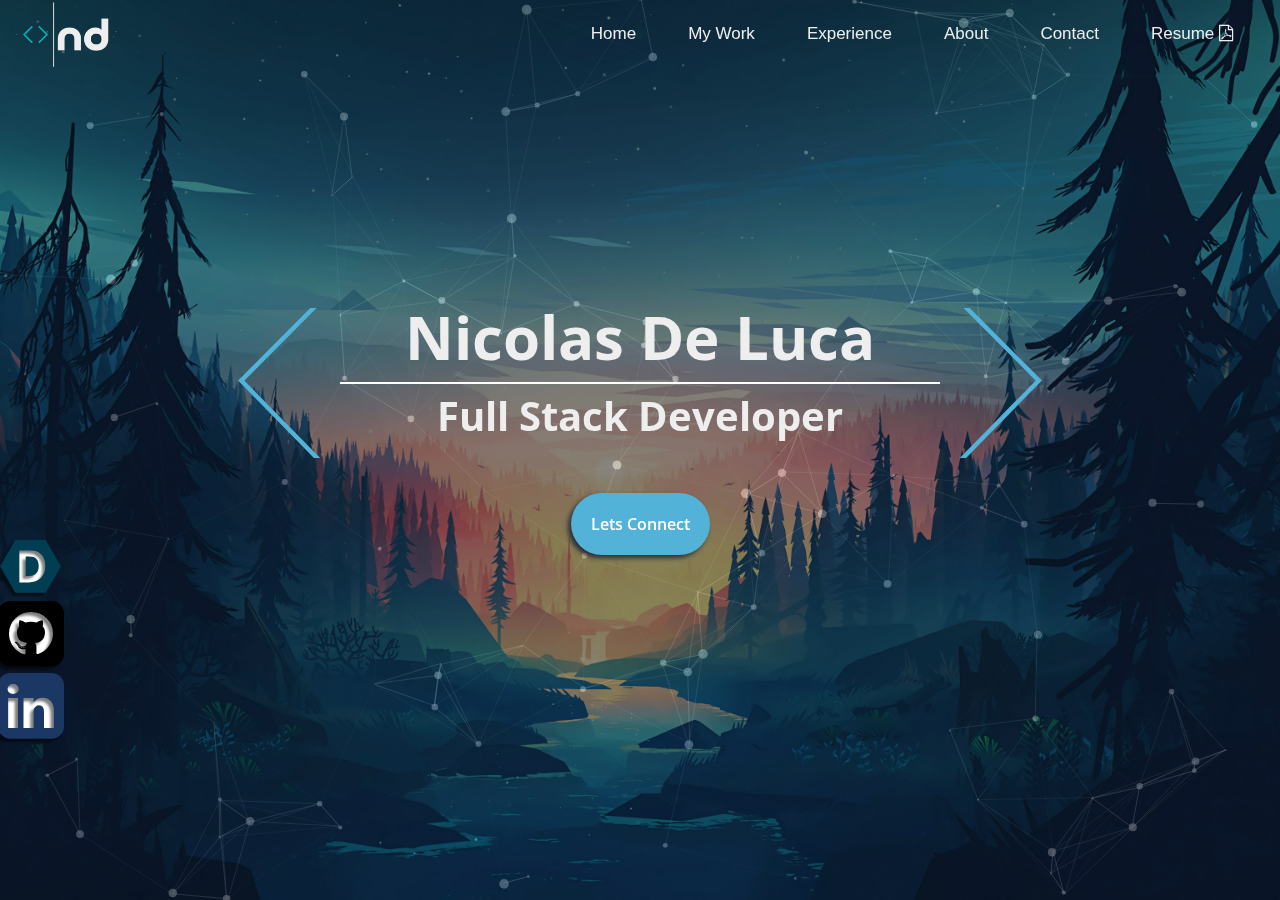
==== index.html @ edf1a67d "updated old link" ====
<!DOCTYPE html>
<html lang="en">

<head>
    <meta charset="UTF-8">
    <meta http-equiv="X-UA-Compatible"
          content="IE=edge">
    <meta name="viewport"
          content="width=device-width, initial-scale=1.0">
    <meta property="og:image" content ="https://firebasestorage.googleapis.com/v0/b/auth-dev-ff796.appspot.com/o/files%2FouGePWcAQZMqy6DjSGzlQyq2ZZq2%2Fportfolio-og-image.JPG?alt=media&token=7a1b91ed-adf5-4d0d-8368-e9b1f279c041">
    <meta property="og:title" content="Nick De Luca Portfolio">
    <meta property="og:type" content="website">
    <meta property="og:url" content="https://ndeluca.ca/">
    <meta property="og:description" content="Nick De Luca's Full Stack Developer portfolio">
    <link rel="stylesheet" href="./css/styles.css?v=1">
    <link rel="preconnect" href="https://fonts.gstatic.com">
    <link href="https://fonts.googleapis.com/css2?family=Open+Sans:wght@300&display=swap" rel="stylesheet">
    <link rel="stylesheet" href="https://cdnjs.cloudflare.com/ajax/libs/font-awesome/4.7.0/css/font-awesome.min.css">
    <link rel="icon" type="image/x-icon" href="/img/favicon.ico">
    <title>Portfolio | Nicolas De Luca</title>
</head>

<script>
    window.addEventListener('unload', function() {
  sessionStorage.setItem('scrollTop', window.pageYOffset);
});

// Retrieve and set the last scroll position on the current page
window.addEventListener('load', function() {
  window.scrollTo(0, sessionStorage.getItem('scrollTop') || 0);
});
</script>
<style>

    .tag-container{
        display: flex; justify-content: center; align-items: center; max-width: 900px; 
                        margin: auto; margin-block: -70px;
    }
    @media screen and (max-width: 680px) {
        .tag-container{
            margin-block: unset;
        }
        .tag-container img{
            display: none;
        }
    }
</style>

<body>
    <div id="container" class="container">
        <header>

            <nav class="topnav" id="myTopnav">
                <img id="logo" class ="logo" src="img/Logo.PNG">
                <div class='nav-container'>
                    <a class="scroll" id="landing">Home</a>
                    <a class="scroll" id="projects">My Work</a>
                    <a class="scroll" id="experience">Experience</a>
                    <a class="scroll" id="about">About</a>
                    <a class="scroll" id="contact">Contact</a>
                    <a href="/resume.html">Resume <i class="fa fa-file-pdf-o"></i></a>
                </div>
                <a href="javascript:void(0);" class="icon" onclick="toggleNav()">
                    <i class="fa fa-bars"></i>
                </a>
                
            </nav>
        </header>
        
        <div class="socialbar">
            <a target="_blank" class="github" href="https://github.com/NickDeLu">
                <i class="fa fa-square fa-stack-1x outside"></i>
                <i class="fa fa-github-square fa-stack-1x inside"></i>
            </a>
            <a target="_blank" class="linkedin" href="https://www.linkedin.com/in/nickdelu/">
                <i class="fa fa-square fa-stack-1x outside"></i>
                <i class="fa fa-linkedin-square fa-stack-1x inside"></i>
            </a>
 
            <a target="_blank" class="devpost" href="https://devpost.com/NickDeLu?ref_content=user-portfolio&ref_feature=portfolio&ref_medium=global-nav">
                <i class="fa fa-square fa-stack-1x outside" style="z-index: -1;"></i>
                <svg xmlns="http://www.w3.org/2000/svg" xmlns:xlink="http://www.w3.org/1999/xlink" version="1.1" id="Layer_1" x="0px" y="0px" viewBox="0 0 280.3 242" enable-background="new 0 0 280.3 242" xml:space="preserve">
                    <g id="XMLID_1_">
                        <path id="XMLID_6_" d="M133.7,76H118v90h14.7c30.9,0,45.1-18.1,45.1-45C177.8,90.9,164.9,76,133.7,76z"/>
                        <path id="XMLID_9_" d="M210.2,0H70.1L0,121l70.1,121h140.1l70.1-121L210.2,0z M132.7,195H89V47h45.8c42.1,0,73.3,20.1,73.3,74   C208.1,172.8,170.6,195,132.7,195z"/>
                    </g>
                    </svg>
            </a>
        </div>
        <section class="landing" id="top">
            <div id="particles-js">
                <img class="landing-bg" src="/img/background.webp?v=2">
                <div class="center-container" >
                    <div id="title">
                          
                        <h1 class="title">Nicolas <span style="white-space: nowrap;font-family: Open Sans, sans-">De Luca</span></h1>
                        <div class="tag-container">
                            <img src="img/opentag.svg" style="max-width: 100%; height: auto;">
                            <hr style="width:100%; max-width: 600px;     border: 1px solid white;">
                            <img src="img/closetag.svg" style="max-width: 100%; height: auto;">
                          </div>
                          
                        <h2 class="subtitle" style="box-shadow:unset;">Full Stack Developer</h2>
                        
                    </div>
                    <div class="scroll cta" id="cta">Lets Connect</div>
                </div>
            </div>
            
        </section>

        <script type="text/javascript" src="/js/particles.js"></script>
        <script type="text/javascript" src="/js/app.js"></script>

        <div id="plug-place"></div>
        <section id="plug">
            <div class="show-plug">
                <img loading="lazy" class ="male" id ="male" src="img/male1.png?v=1">
                <img loading="lazy" class ="female" id="female" src="img/female1.png?v=1">
                <img loading="lazy" class ="maleglow" id ="maleglow" src="img/maleglow.png?v=1">
                <img loading="lazy" class ="femaleglow" id="femaleglow" src="img/femaleglow.png?v=1">
            </div>
        </section>
        <section class="projects" id="projects">

            <h3 class="title">My Work</h3>
            <div class="project-container">

                
                <div class="project-card">
                    
                    <img loading="lazy" class="project-img" src="/img/elibrary.gif">
                    <div id="description" class="hidden-description">
                        <div class="card-header">
                            <h4 class="subtitle">eLibrary</h4>
                            <p class="seemore"><a style="text-decoration: none;  color:white" href="/projects/elibrary.html">See More</a></p>
                           <a class="clearlink fa fa-code" target="_blank" href="https://github.com/NickDeLu/delunico-library"> Code</a>
                           <a class ="clearlink fa fa-eye" target="_blank" href="https://elibrary.up.railway.app/"> Live</a>
                 
                        </div>
                    </div>
                </div>
         
                <div class="project-card">
                    
                    <img loading="lazy" class="project-img" src="/img/thefoodchain.png">
                    <div id="description" class="hidden-description">
                        <div class="card-header">
                            <h4 class="subtitle">The Food Chain</h4>
                            <p class="seemore"><a style="text-decoration: none; color:white" href="/projects/thefoodchain.html">See More</a></p>
                           <a class=" clearlink fa fa-code" target="_blank" href="https://github.com/Deliverless"> Code</a>
                           <a class ="clearlink fa fa-eye" target="_blank" href="https://www.youtube.com/watch?v=TtMiWaCP0eE"> Live</a>
                        </div>
                    </div>
                </div>

              
                <div class="project-card">
                    
                    <img loading="lazy" class="project-img" style="height:unset!important;" src="/img/delunico-drive-2.gif">
                    <div id="description" class="hidden-description">
                        <div class="card-header">
                            <h4 class="subtitle">Delunico Drive</h4>
                            <p class="seemore"><a style="text-decoration: none; color:white" href="/projects/delunico-drive.html">See More</a></p>
                            <a class=" clearlink fa fa-code" target="_blank" href="https://github.com/NickDeLu/delunico-google-drive-clone"> Code</a>
                            <a class ="clearlink fa fa-eye" target="_blank" href="https://delunico-drive.netlify.app/login"> Live</a> 
                        </div>
                    </div>
                </div>

                <div class="project-card">
                    
                    <img loading="lazy" class="project-img" src="/img/ecommerce-api-2.gif">
                    <div id="description" class="hidden-description">
                        <div class="card-header">
                            <h4 class="subtitle">Ecommerce API</h4>
                            <p class="seemore"><a style="text-decoration: none; color:white" href="/projects/ecommerce-backend-api.html">See More</a></p>
                           <a class=" clearlink fa fa-code" target="_blank" href="https://github.com/NickDeLu/backend-template/tree/ecommerce-template"> Code</a>
                           <a class ="clearlink fa fa-eye" target="_blank" href="http://ec2-18-212-210-81.compute-1.amazonaws.com/api/swagger#/"> Live</a>
                        </div>
                    </div>
                </div>
                <div class="project-card">
            
                    <img loading="lazy" class="project-img" src="/img/sortingalgorithms.gif">
                    <div id="description" class="hidden-description">
                        <div class="card-header">
                            <h4 class="subtitle">Sorting Algorithms</h4>
                            <p class="seemore"><a style="text-decoration: none; color:white" href="/projects/sorting-algorithms.html">See More</a></p>
                           <a class=" clearlink fa fa-code" target="_blank" href="https://github.com/NickDeLu/SortingAlgorithms"> Code</a>
                        </div>
                    </div>
                </div>
                <div class="project-card">
                    
                    <img loading="lazy" class="project-img" src="/img/ollieai.PNG">
                    <div id="description" class="hidden-description">
                        <div class="card-header">
                            <h4 class="subtitle">Ollie Ai</h4>
                            <p class="seemore"><a style="text-decoration: none; color:white" href="/projects/ollieai.html">See More</a></p>
                           <a class=" clearlink fa fa-code" target="_blank" href="https://github.com/NickDeLu/ollie"> Code</a>
                           <a class ="clearlink fa fa-eye" target="_blank" href="https://ollieai.netlify.app"> Live</a>
                        </div>
                    </div>
                </div>

                <div class="project-card">
                    
                    <img loading="lazy" class="project-img" src="/img/memorymates.gif">
                    <div id="description" class="hidden-description">
                        <div class="card-header">
                            <h4 class="subtitle">Memory Mates</h4>
                            <p class="seemore"><a style="text-decoration: none; color:white" href="https://memorymates-cogni.tech">See More</a></p>
                           <a class=" clearlink fa fa-code" target="_blank" href="https://github.com/MemoryMate"> Code</a>
                        </div>
                    </div>
                </div>

                <div class="project-card">
                    
                    <img loading="lazy" class="project-img" src="/img/quixercise.gif">
                    <div id="description" class="hidden-description">
                        <div class="card-header">
                            <h4 class="subtitle">Quixercise</h4>
                            <p class="seemore"><a style="text-decoration: none; color:white" href="/projects/quixercise.html">See More</a></p>
                           <a class=" clearlink fa fa-code" target="_blank" href="https://github.com/orgs/Quixercise/repositories"> Code</a>
                        </div>
                    </div>
                </div>

           
                <div class="project-card">
                   
                    <img loading="lazy" class="project-img" src="/img/task-manager.gif">
                    <div id="description" class="hidden-description">
                        <div class="card-header">
                            <h4 class="subtitle">Task Manager</h4>
                            <p class="seemore"><a style="text-decoration: none; color:white" href="/projects/task-manager.html">See More</a></p>
                           <a class=" clearlink fa fa-code" target="_blank" href="https://github.com/NickDeLu/delunico-taskmanager"> Code</a>
                           <a class ="clearlink fa fa-eye" target="_blank" href="https://delunico-taskmanager.up.railway.app/"> Live</a>
                        </div>
                    </div>
                </div>


            </div>
            
    
        </section>

        <section class="experience" id="experience">
            <h3 class="title">Experience</h3>
            <!-- <div class="workexperience">
                <div class="div">&lt;co-ops&gt;</div>
                    <div class="indent">
                        <div class="div">&lt;blackberry&gt;</div>
                            <div class="div indent">
                                <div style="color:white;">
                                    <div class="div">&lt;title&gt; <i style="color:white;">Reporting Automation Developer</i> &lt;/title&gt;</div>
                                    <div class="div">&lt;date&gt; <i style="color:white;">Sep 2021 - Dec 2021</i> &lt;/date&gt;</div>
                                    <div class="div">&lt;summary&gt;</div>
                                    <div class="div indent">
                                        <div style="color:white;">Develop and architect full-stack internal web tools used to automate change and process management workflows.</div>
                                    </div>
                                    <div class="div">&lt;/summary&gt;</div>
                                </div>
                            </div>
                        <div class="div">&lt;/blackberry&gt;</div>
                        <br>
                        <div class="div">&lt;worldmoneypay&gt;</div>
                            <div class="div indent">
                                <div style="color:white;">
                                    <div class="div">&lt;title&gt; <i style="color:white;">Angular and Node.js Developer</i> &lt;/title&gt;</div> 
                                    <div class="div">&lt;date&gt; <i style="color:white;">Feb 2021 - May 2021</i> &lt;/date&gt;</div>
                                    <div class="div">&lt;summary&gt;</div>
                                    <div class="div indent">
                                        <div style="color:white;">Implement a new user interface based on designs, and lead a small team of students for front-end development.</div>
                                    </div>
                                    <div class="div">&lt;/summary&gt;</div>
                                </div>
                            </div>
                        <div class="div">&lt;/worldmoneypay&gt;</div>
                    </div>
                   
                <div class="div">&lt;/co-ops&gt;</div>
            </div> -->
            <div style="text-align:center;">
                <!-- <iframe
                src="https://carbon.now.sh/embed?bg=rgba%2815%2C25%2C34%2C1%29&t=seti&wt=none&l=htmlmixed&width=680&ds=true&dsyoff=20px&dsblur=68px&wc=true&wa=true&pv=56px&ph=56px&ln=true&fl=1&fm=Hack&fs=14px&lh=133%25&si=false&es=2x&wm=false&code=%253Ccontract%253E%250A%2520%2520%253CSheridan%253E%250A%2520%2520%2520%2520%253Ctitle%253E%2520Student%2520Research%2520Assistant%2520%253C%252Ftitle%253E%250A%2520%2520%2520%2520%253Cdate%253E%2520Nov%25202022%2520-%2520Feb%25202023%2520%253C%252Fdate%253E%250A%2520%2520%2520%2520%2520%253Csummary%253E%250A%2520%2520%2520%2520%2520%2520%2520Contributed%2520refining%2520technical%2520exams%2520written%2520for%2520Sheridan%25E2%2580%2599s%2520SPLAR%2520%250A%2520%2520%2520%2520%2520%2520%2520project%2520initiative%2520for%2520the%2520SDNE%2520program%250A%2520%2520%2520%2520%253C%252Fsummary%253E%250A%2520%2520%253C%252FSheridan%253E%250A%253C%252Fcontract%253E%250A%250A%253Cco-ops%253E%250A%2520%2520%253Cblackberry%253E%250A%2520%2520%2520%2520%253Ctitle%253E%2520Reporting%2520Automation%2520Developer%2520%253C%252Ftitle%253E%250A%2520%2520%2520%2520%253Cterm1%253E%2520Sep%25202021%2520-%2520Dec%25202021%2520%253C%252Fterm1%253E%250A%2520%2520%2520%2520%253Cterm2%253E%2520May%25202022%2520-%2520Aug%25202022%2520%253C%252Fterm2%253E%250A%2520%2520%2520%2520%253Csummary%253E%250A%2520%2520%2520%2520%2520%2520Develop%2520and%2520architect%2520full-stack%2520internal%2520web%2520tools%2520used%2520to%2520automate%250A%2520%2520%2520%2520%2520%2520change%2520and%2520process%2520management%2520workflows.%250A%2520%2520%2520%2520%253C%252Fsummary%253E%250A%2520%2520%253C%252Fblackberry%253E%250A%2520%2520%250A%2520%2520%253Cworldmoneypay%253E%250A%2520%2520%2520%2520%253Ctitle%253E%2520Angular%2520and%2520Node.js%2520Developer%2520%253C%252Ftitle%253E%250A%2520%2520%2520%2520%253Cterm%253E%2520Feb%25202021%2520-%2520May%25202021%2520%253C%252Fterm%253E%250A%2520%2520%2520%2520%253Csummary%253E%250A%2520%2520%2520%2520%2520%2520Implement%2520a%2520new%2520user%2520interface%2520based%2520on%2520designs%252C%2520and%2520lead%2520a%2520small%2520%250A%2520%2520%2520%2520%2520%2520team%2520of%2520students%2520for%2520front-end%2520development%250A%2520%2520%2520%2520%253C%252Fsummary%253E%250A%2520%2520%253C%252Fworldmoneypay%253E%250A%253C%252Fco-ops%253E%250A"
                style="width: 786px; height: 765px; border:0; transform: scale(1); overflow:hidden; width:100%;"
                sandbox="allow-scripts allow-same-origin">
              </iframe> -->

            <img src="/img/experience.png" style="width:100%; max-width: 1300px;">
            </div>

            
        </section>

        <section class="about" id="about">
            <h3 class="title">About</h3>
            <div class="aboutme">
                <div class="div">&lt;dev&gt;</div>
                    <div class="indent">
                        <div class="div">&lt;name&gt; <i style="color:white;">Nicolas De Luca</i> &lt;/name&gt;</div><br>
                        <div class="div">&lt;edu&gt; <i style="color:white;">Sheridan College</i> &lt;/edu&gt;</div><br>
                        <div class="div">&lt;intro&gt;</div>
                        <div class="div indent"><div style="color:white;">Hi! My name is Nick. I'm a full stack developer and I am the type of programmer that is addicted to those "ahaaa" moments when you click run and it works!</div></div>
                        <div class="div">&lt;/intro&gt;</div>
                    </div>
                   
                <div class="div">&lt;/dev&gt;</div>
            </div>
            <div style="text-align:center;">
                <!-- <iframe
                src="https://carbon.now.sh/embed?bg=rgba%2815%2C25%2C34%2C1%29&t=seti&wt=none&l=htmlmixed&width=680&ds=true&dsyoff=20px&dsblur=68px&wc=true&wa=true&pv=56px&ph=56px&ln=true&fl=1&fm=Hack&fs=18px&lh=145%25&si=false&es=2x&wm=false&code=%253Cdev%253E%250A%2520%2520%253Cname%253E%2520Nick%2520De%2520Luca%2520%253C%252Fname%253E%250A%250A%2520%2520%253Cedu%253E%2520Sheridan%2520College%2520%253C%252Fedu%253E%250A%250A%2520%2520%253Cintro%253E%250A%2520%2520%2520%2520Hi%21%2520My%2520name%2520is%2520Nick.%2520I%27m%2520a%2520full%2520stack%2520developer%2520and%2520I%2520am%2520the%2520type%2520of%250A%2520%2520%2520%2520programmer%2520that%2520is%2520addicted%2520to%2520those%2520%2522ahaaa%2522%2520moments%2520when%2520you%2520click%2520run%2520and%250A%2520%2520%2520%2520it%2520works%21%250A%2520%2520%253C%252Fintro%253E%250A%253C%252Fdev%253E%250A"
                style="width: 100%; height: 882px; border:0; transform: scale(1); overflow:hidden;"
                sandbox="allow-scripts allow-same-origin">
                </iframe> -->

            </div>
          
            
        </section>
        
        <section class="contact" id="contact">
            <h3 class="title">Lets Connect </h3>
            <form class="form" action="https://formspree.io/f/xnqlvlep" method="POST">
                <input type="email" name="_replyto" placeholder ="Enter email" required>
                <textarea type="textfield" name="message" placeholder ="Enter Message" required></textarea>
                <input type="hidden" name="_subject" value="New submission!" />
                <input type="submit" value="Connect">
            </form>
        </section>

        <!-- <footer>
            <h3>@copyright Nick De Luca</h3>
        </footer> -->
        
    </div>
    
</body>
<script src="https://code.jquery.com/jquery-3.6.0.min.js" integrity="sha256-/xUj+3OJU5yExlq6GSYGSHk7tPXikynS7ogEvDej/m4=" crossorigin="anonymous"></script>
<script src="js/index.js"></script>
</html>
---- css/styles.css ----
html {
  background: #0f1922;
  /* background: linear-gradient(107deg, #282e3a 0, #505a69 100%); */
}
*{
  font-family: Roboto, sans-serif;
}
nav {
  position: fixed;
  top: 0;
  height: 70px;
  background-color: transparent;
  width: 100%;
  z-index: 2;
  transition: 0.6s all;
  font-family: Roboto, sans-serif;
}
nav a {
  font-family: Roboto, sans-serif;
  cursor: pointer;
  padding: 10px;
  margin: 10px;
  color: #fff;
  text-decoration: none;
  transition: 0.3s all;
}
body {
  margin: 0;
  padding: 0;
  width: 100vw;
  height: 100vh;
  min-height: 100%;
}
.container {
  width: 100vw;
  height: 100vh;
  overflow-y: scroll;
  scroll-behavior: smooth;
}
button {
  outline: 0;
  border: none;
}
section:first-of-type {
  margin-top: 0;
  padding-top: 0;
}
section {
  min-height: calc(100vh - 100px);
  width: 100%;
  margin-top: 300px;
  scroll-margin-top: 70px;
  padding-top: 70px;
  scroll-snap-align: start;
  overflow: hidden;
  position: relative;
}
hr {
  width: 100vw;
}
footer {
  margin-top: 600px;
  display: flex;
  flex-direction: column;
  justify-content: center;
  height: 200px;
  width: 98vw;
  scroll-snap-align: start;
  background-color: #000;
  color: #fff;
}
/* .project-card {
  border-radius: 10px; 
  max-width: 500px;
  height: 300px;
  width: 300px; 
  box-shadow: -5px 5px 10px #000;
  overflow: hidden;
  position: relative;
  transition: 0.5s all;
  cursor: pointer;
}  */

.skill-container{
  display:flex;
  flex-wrap: wrap;
}

.project-card  {
  min-width: 400px;
  width: calc(33.33% - 20px);
  height: 300px;
  text-align: center;
  font-size: 22px;
  line-height: 150px;
  position: relative;
  overflow: hidden;
  /* margin:5px; */
}
.project-card:hover{
  box-sizing: border-box;
}
@media (max-width: 767px) {
  .project-card  {
    width: calc(50% - 20px);
  }
}
@media (max-width: 480px) {
  .project-card  {
    width: calc(100% - 20px);
  }
}

.project-container {
  display: flex;
  margin: 70px auto auto auto;
  flex-wrap: wrap;
  justify-content: center;
  max-width: 80%;
}
.project-img {
  width: 100%;
  height: 100%;
  object-fit: cover;
}
.socialbar {
  width: 50px;
  height: 200px;
  font-size: 40px;
  position: absolute;
  top: 60%;
  left: 0;
  z-index: 2;
  cursor: pointer;
}

.socialbar i.inside::before, .socialbar svg{

   filter: drop-shadow(-3px 3px 1px rgba(0,0,0,.5));
}
.fa{
  transition: all 0.3s;
}
.card-header {
  text-align: center;
}
.github .inside {
  font-size: 70px;
  color: #000;
  transform: scale(1.1);
}
.devpost svg{
  width:61px;
  fill:#003e54;
}
.devpost svg:hover{
  fill:#d2f0f6;
}
.devpost .fa-stack-1x{
  z-index: -1;
  font-size: 44px!important;
  top: 7px;
  margin-left: 5px;
}
.devpost:hover .fa-stack-1x {
  color: #003e54;
}
.linkedin .inside {
  font-size: 70px;
  color: #1b3764;
  transform: scale(1.1);
}
.linkedin .fa-stack-1x {
  bottom: 0;
}
.github .fa-stack-1x {
  bottom: 36%;
}
.socialbar a .outside {
  font-size: 70px;
  color: #fff;
}
.socialbar a:hover .inside {
  color: #d2f0f6;
}
.linkedin:hover .outside {
  color: #1b3764;
}
.github:hover .outside {
  color: #000;
}
.link{
  padding: 15px;
  border-radius: 10px;
  background-color: #3fc5dd;
  margin: 20px;
  min-width: 80px;
  margin-bottom: 0;
  color: #fff;
  font-size: 20px!important;
  text-decoration: none;
  box-shadow:-3px 3px 10px rgb(15, 44, 51);
}
.clearlink {
  padding: 15px;
  border-radius: 10px;
  margin: 20px;
  min-width: 80px;
  margin-bottom: 0;
  color: #fff;
  font-size: 20px!important;
  text-decoration: none;
  background-color: unset;
  box-shadow: unset!important;
}
.clearlink:hover{
background: #3fc5dd;
transition: all .2s;
margin-top: 0px!important;
/* background-color: #fff; */
color: white;
text-shadow: none;
transform: translateY(-2px);
box-shadow: -3px 3px 15px #282e3a;
}

.skill {
  background-color: #a5cfd8;
  color: #fff;
  padding: 10px;
  border-radius: 10px;
  text-decoration: none;
  margin: 20px;
  margin-bottom: 0;
  height: fit-content;
  width: fit-content;
  text-shadow: -1px 1px 5px #000;
  box-shadow:-3px 3px 10px rgb(15, 44, 51);
}
.card-footer {
  margin-top: auto;
  display: flex;
  flex-wrap: wrap;
  height: 75px;
  width: 100%;
  background: rgba(39, 40, 41, 0.7);
}
.cta:hover,
.form input[type="submit"]:hover,
.link:hover {
  background-color: #d2f0f6;
  color: #53b2d7;
  text-shadow: none;
  transform: translateY(-1px);
  box-shadow: -3px 3px 15px #282e3a;
}
.landing {
  flex-direction: column;
}
.landing-bg {
  position: absolute;
  opacity: 0.5;
  width: 100%;
  height: 100%;
  object-fit: cover;
}
.projects,.experience {
  flex-wrap: wrap;
  padding-bottom: 400px;
  padding-top: 70px;
}
h1,
h2,
h3 {
  font-family: Roboto, sans-serif;
}
h1 {
  font-size: 60px;
}
h2 {
  font-size: 40px;
}
h3 {
  font-size: 30px;
}
.title {
  font-size: 60px;
  margin: 0;
}
.subtitle {
  font-size: 40px;
  margin: 0;
}
.mini-text {
  font-family: "Open Sans", sans-serif;
  color:white; font-size:16px; padding:5px;
}
.subtitle,
.title {
  color: #eee;
  font-family: "Open Sans", sans-serif;
  width: 100%;
  text-align: center;
}
#particles-js {
  display: flex;
  align-items: center;
  height: 100%;
  width: 100%;
}
canvas {
  height: 100vh !important;
  width: 100vw !important;
}
.topnav {
  overflow: hidden;
}
.nav-container {
  float: right;
  margin-right: 20px;
}
.scroll-nav {
  background: linear-gradient(272deg, #0a1c28 0, #0d3250 100%);
  box-shadow: 1px 1px 9px #000;
}
.seemore{
  display: block;
  margin: 0 auto !important;
  padding:0 !important; 
  width: 100px;
  height: 20px;
  font-weight: 700;
  font-size: 20px!important;
  margin-inline: auto;
  text-align: center;
  cursor: pointer;
}
.topnav a{
  float: left;
  display: inline-block;
  color: #eee;
  text-align: center;
  padding: 14px 16px;
  text-decoration: none;
  font-size: 17px;
  width: fit-content;
}
.topnav a:hover::after, .seemore:hover::after {
  opacity: 1;
  width: 100%;
}
.topnav a:last-of-type:hover,
.topnav a:nth-of-type(6):hover{
  color: #3fc5dd;
}
.topnav a:last-of-type:hover:after,
.topnav a:nth-of-type(6):hover:after {
  width: 0;
}
.topnav a::after, .seemore::after {
  content: "";
  display: block;
  opacity: 0;
  width: 0;
  height: 3px;
  background: #3fc5dd;
  transition: all 0.3s;
  transform-origin: center;
}
.topnav a.active {
  background-color: #3fc5dd;
  color: #fff;
}
.topnav .icon {
  display: none;
  font-size: 30px;
  margin: 15px 20px;
  padding: 0;
}
.logo {
  cursor: pointer;
  height: 70px;
  margin-left: 20px;
  float: left;
  transition: all 0.3s;
}
@media screen and (max-width: 680px) {
  .form {
    margin-top: 30px !important;
  }
  .hidden-description p {
    font-size: 18px !important;
    padding: 5px 5px 0 5px !important;
  }
  .card-footer {
    height: 118px;
    padding-bottom: 10px;
  }
  .topnav a:not(:first-child) {
    display: none;
  }
  .topnav a.icon {
    float: right;
    display: block;
  }
  .nav-container {
    float: left;
  }
  .logo {
    position: absolute;
    left: 50%;
    margin: 0;
    transform: translateX(-50%);
  }
  .topnav {
    background: rgb(23 30 37);
    box-shadow:1px 1px 6px #111;
    height: 70px;
  }
  .topnav.responsive a.icon {
    position: absolute;
    right: 0;
    top: 0;
  }
  .topnav.responsive a {
    float: none;
    display: block;
    text-align: left;
  }
  .topnav.responsive {
    height: 370px;
  }
  .center-container {
    margin-top: 0 !important;
  }
}
.center-container {
  position: absolute;
  margin: auto auto;
  color: #cc4d6d;
  padding: 20px;
  text-align: center;
  width: calc(100% - 40px);
}
.cta,
.form input[type="submit"] {
  background-color: #53b2d7;
  color: #fff;
  border-radius: 35px;
  padding: 20px;
  width: fit-content;
  margin: 50px auto;
  cursor: pointer;
  font-family: "Open Sans", sans-serif;
  font-weight: 600;
  box-shadow: -3px 3px 5px #282e3a;
  transition: all 0.3s;
}
#female,
#femaleglow,
#male,
#maleglow {
  position: absolute;
  margin: 0;
}
.maleglow {
  left: -6px;
  bottom: -7px;
}
.femaleglow {
  right: -13px;
  bottom: 27px;
}
.male {
  bottom: 0;
  left: 0;
  opacity: 0.2;
}
.female {
  top: 0;
  right: 0;
  opacity: 0.2;
}
.show-plug {
  height: 300px;
  width: 100%;
  max-width: 300px;
  margin: auto;
  position: relative;
}
#plug {
  display: flex;
}
.aboutme {
  text-align: left;
  margin: 80px auto;
  width: fit-content;
  height: 500px;
  width: 850px;
  position: relative;
}
.workexperience {
  text-align: left;
  margin: 80px auto;
  width: fit-content;
  height: 500px;
  width: 1050px;
  position: relative;
}
.div, .about{
  font-size: 30px;
  color: #53b2d7;
  font-family: "Courier New", Courier, monospace;
}
.indent {
  margin-left: 100px;
}
@media (max-width: 890px) {
  .div {
    font-size: 20px;
  }
  .indent {
    margin-left: 40px;
  }
  .aboutme {
    width: 100%;
    max-width: 500px;
  }
  .workexperience{
    width: 100%;
    max-width: 700px;
  }
}
.hidden-description {
  display: flex;
  flex-direction: column;
  top: 0;
  right: 0;
  bottom: 0;
  left: 0;
  position: absolute;
  transition: 0.5s;
  color: #fff;
  opacity: 0;
  padding-top: 302px;
  height: 300px;
}
.hidden-description p {
  margin: 10px;
  padding: 20px;
  line-height: 1.5;
  font-size: 25px;
}
.hidden-description:hover {
  opacity: 1;
  transition: 0.5s all;
  background: linear-gradient(
    375deg,
    rgba(183, 223, 243, 0.8) 0,
    #1e84a9 50%,
    #032535 100%
  );
  padding-top: 0;
}
.form {
  width: fit-content;
  margin: 100px auto;
  max-width: 800px;
  text-align: center;
}
.form input {
  width: calc(100% - 80px);
  margin: 20px auto;
  padding: 20px;
  max-width: 600px;
  outline: 0;
  color: #fff;
  background-color: transparent;
  border: 2px solid #505a69;
  border-radius: 10px;
}
.form input:focus,
.form textarea:focus {
  border: 1px solid #fff;
}
.form input[type="submit"] {
  margin: 0;
  width: 100%;
  max-width: 200px;
  font-size: 20px;
}
.form ::placeholder {
  color: #ccc;
}
.form textarea {
  background-color: transparent;
  border: 2px solid #505a69;
  color: #fff;
  border-radius: 10px;
  padding: 20px;
  width: calc(100% - 80px);
  margin: 20px auto;
  max-width: 600px;
  resize: none;
  height: 100px;
  outline: 0;
}
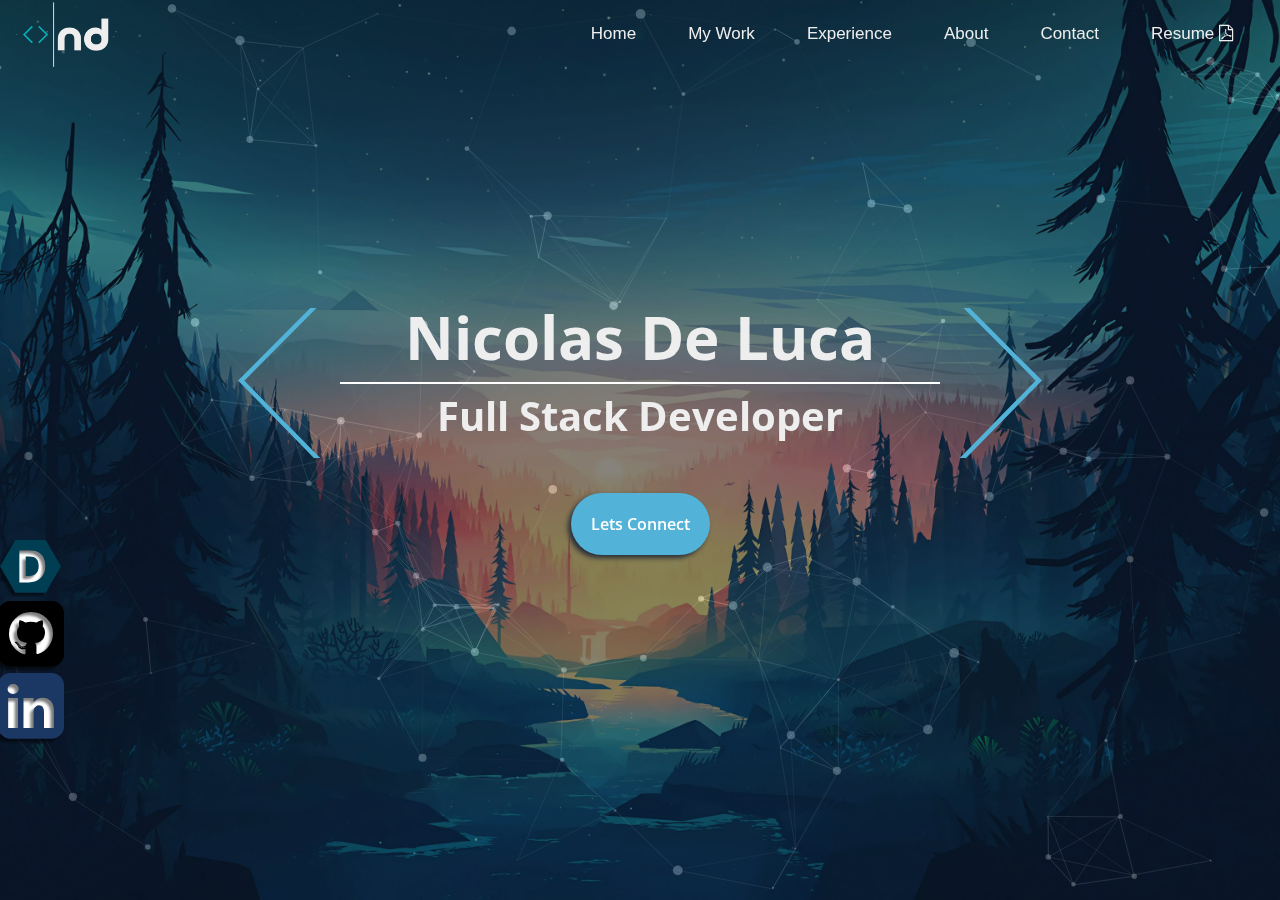
==== commit c806b800: "fix bad link" ====
--- a/index.html
+++ b/index.html
@@ -163,7 +163,7 @@
                             <h4 class="subtitle">Delunico Drive</h4>
                             <p class="seemore"><a style="text-decoration: none; color:white" href="/projects/delunico-drive.html">See More</a></p>
                             <a class=" clearlink fa fa-code" target="_blank" href="https://github.com/NickDeLu/delunico-google-drive-clone"> Code</a>
-                            <a class ="clearlink fa fa-eye" target="_blank" href="https://delunico-drive.netlify.app/login"> Live</a> 
+                            <a class ="clearlink fa fa-eye" target="_blank" href="https://delunico-drive.netlify.app"> Live</a> 
                         </div>
                     </div>
                 </div>
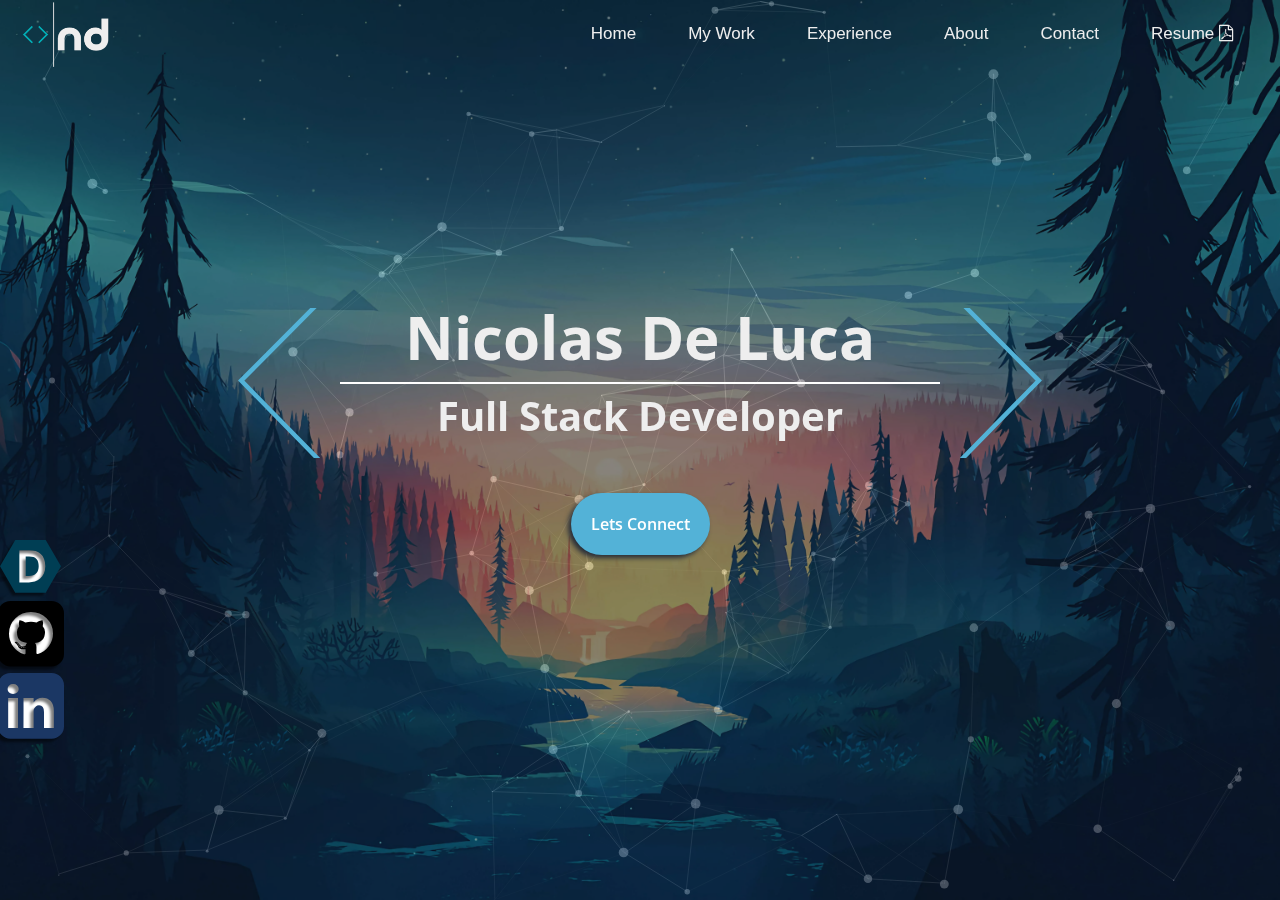
==== commit 85ac8167: "updating back btn and logo icon navigation" ====
--- a/index.html
+++ b/index.html
@@ -121,7 +121,7 @@
                 <img loading="lazy" class ="femaleglow" id="femaleglow" src="img/femaleglow.png?v=1">
             </div>
         </section>
-        <section class="projects" id="projects">
+        <section class="projects" id="projects" name="projects">
 
             <h3 class="title">My Work</h3>
             <div class="project-container">
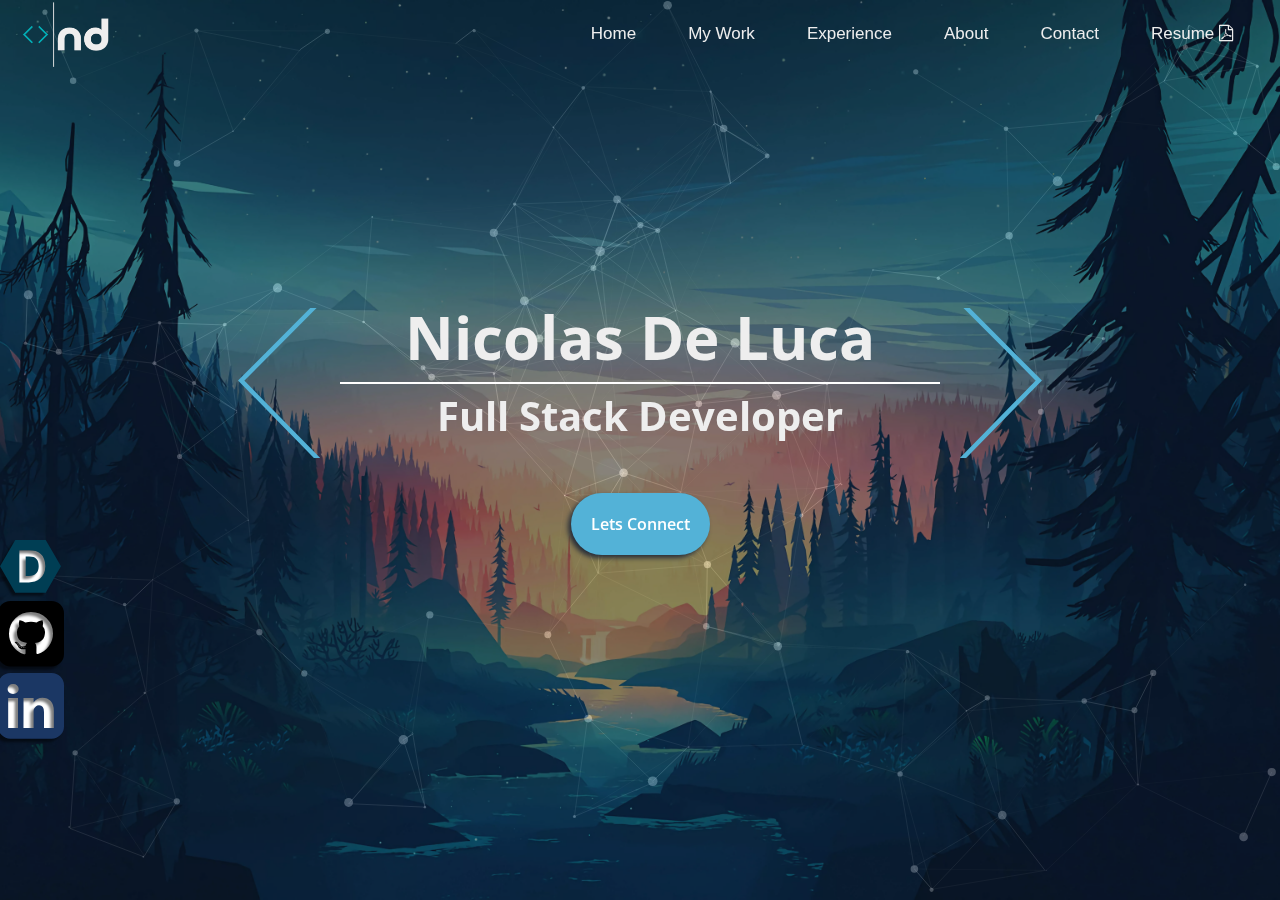
==== commit 33adec94: "update old link" ====
--- a/index.html
+++ b/index.html
@@ -176,7 +176,7 @@
                             <h4 class="subtitle">Ecommerce API</h4>
                             <p class="seemore"><a style="text-decoration: none; color:white" href="/projects/ecommerce-backend-api.html">See More</a></p>
                            <a class=" clearlink fa fa-code" target="_blank" href="https://github.com/NickDeLu/backend-template/tree/ecommerce-template"> Code</a>
-                           <a class ="clearlink fa fa-eye" target="_blank" href="http://ec2-18-212-210-81.compute-1.amazonaws.com/api/swagger#/"> Live</a>
+                           <a class ="clearlink fa fa-eye" target="_blank" href="http://ec2-3-80-94-70.compute-1.amazonaws.com/api/swagger#/"> Live</a>
                         </div>
                     </div>
                 </div>
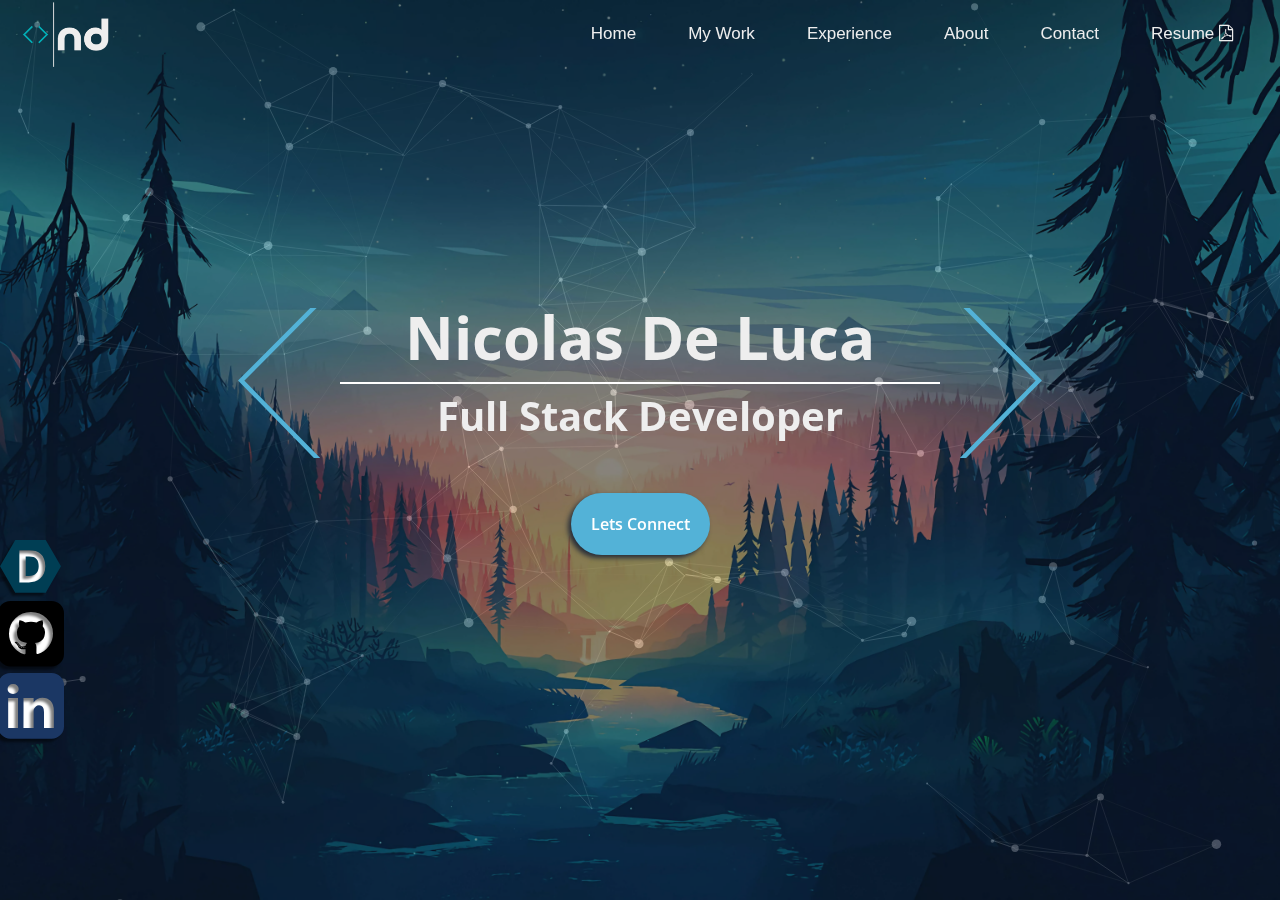
==== commit f16508b1: "format change" ====
--- a/index.html
+++ b/index.html
@@ -126,7 +126,6 @@
             <h3 class="title">My Work</h3>
             <div class="project-container">
 
-                
                 <div class="project-card">
                     
                     <img loading="lazy" class="project-img" src="/img/elibrary.gif">
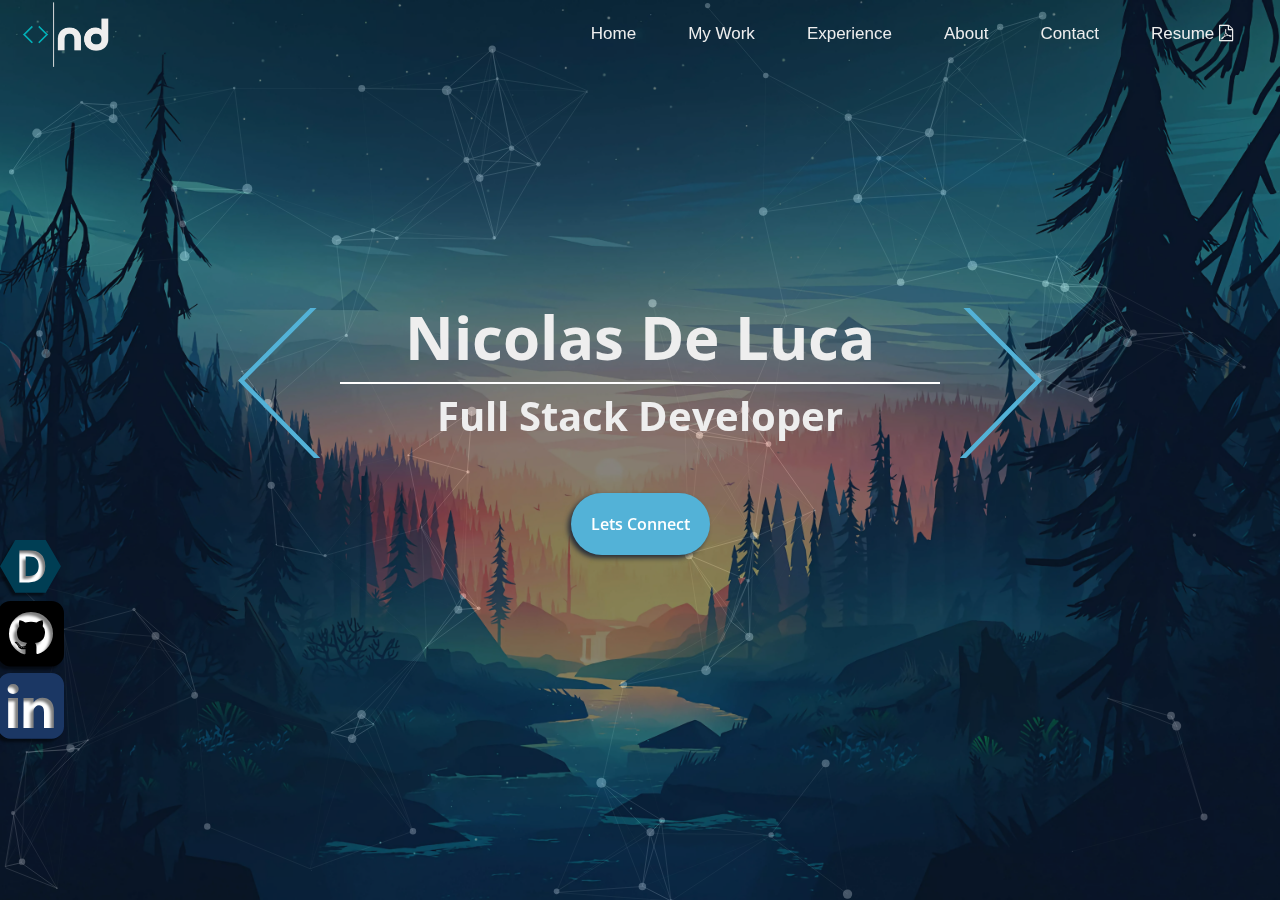
==== commit 5173a2e9: "formatting change" ====
--- a/index.html
+++ b/index.html
@@ -106,7 +106,6 @@
                     <div class="scroll cta" id="cta">Lets Connect</div>
                 </div>
             </div>
-            
         </section>
 
         <script type="text/javascript" src="/js/particles.js"></script>
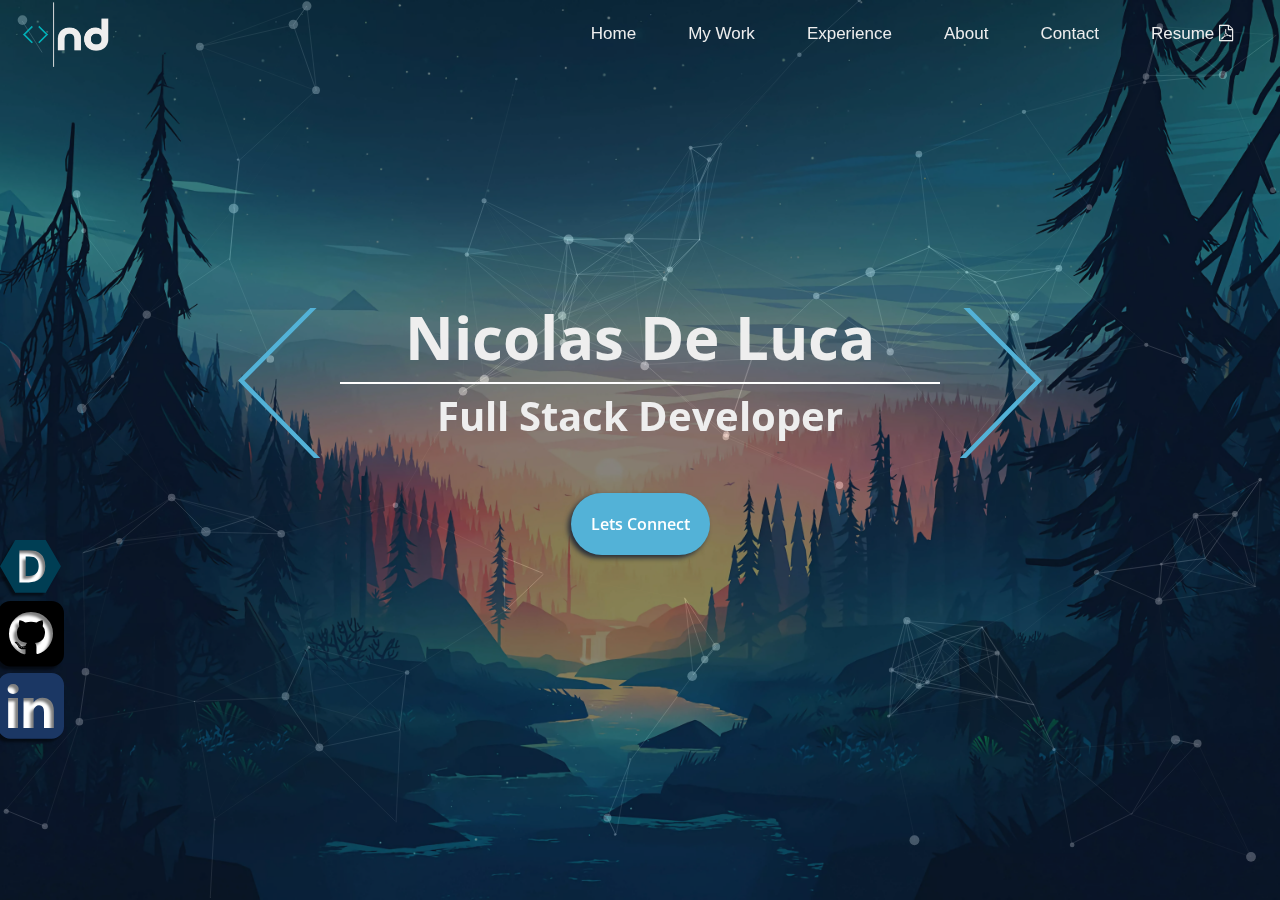
==== commit dea59fcd: "updating memory mates link" ====
--- a/index.html
+++ b/index.html
@@ -208,7 +208,7 @@
                     <div id="description" class="hidden-description">
                         <div class="card-header">
                             <h4 class="subtitle">Memory Mates</h4>
-                            <p class="seemore"><a style="text-decoration: none; color:white" href="https://memorymates-cogni.tech">See More</a></p>
+                            <p class="seemore"><a style="text-decoration: none; color:white" href="http://memorymates.ndeluca.ca/">See More</a></p>
                            <a class=" clearlink fa fa-code" target="_blank" href="https://github.com/MemoryMate"> Code</a>
                         </div>
                     </div>
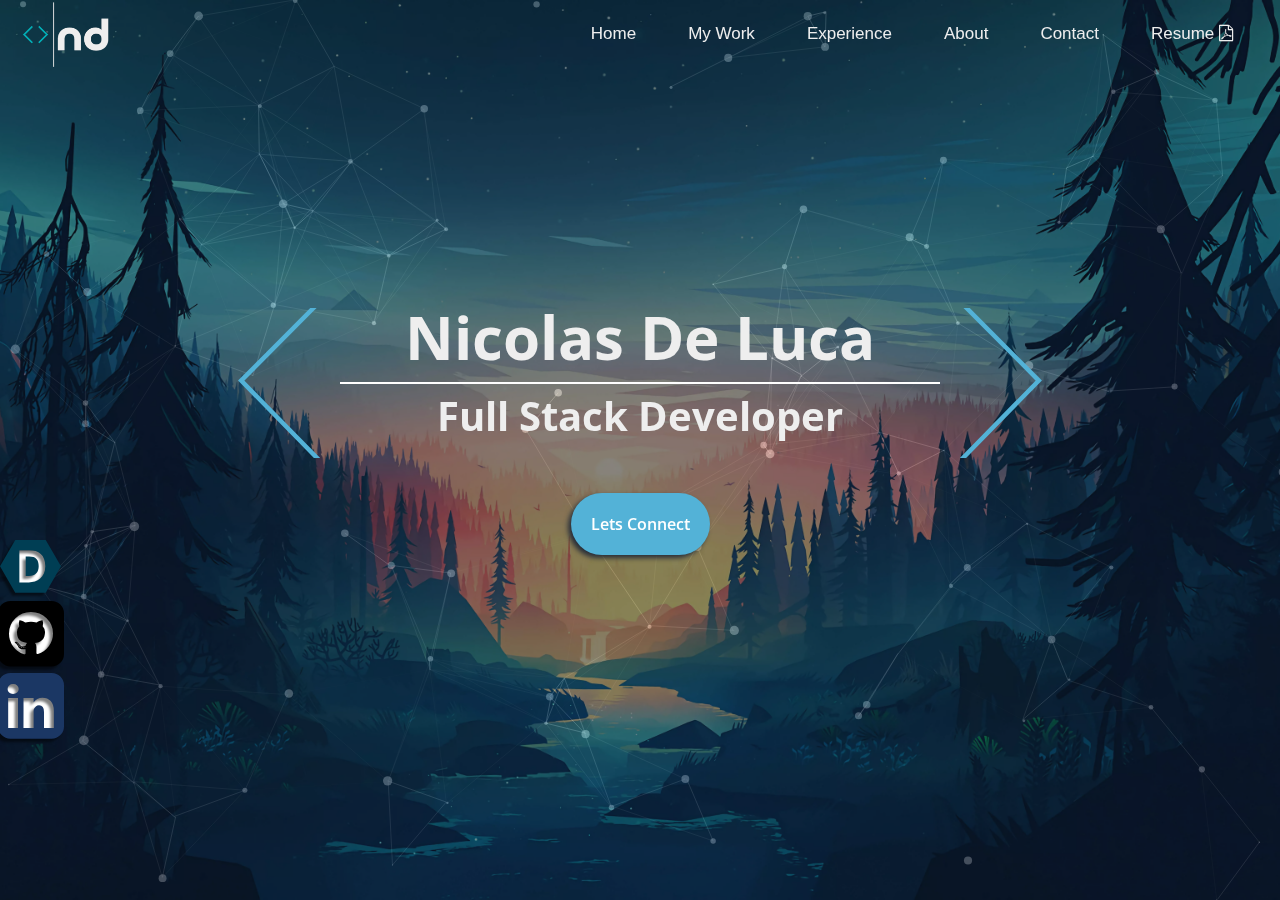
==== commit 3db3b012: "adding https to memory mates link" ====
--- a/index.html
+++ b/index.html
@@ -208,7 +208,7 @@
                     <div id="description" class="hidden-description">
                         <div class="card-header">
                             <h4 class="subtitle">Memory Mates</h4>
-                            <p class="seemore"><a style="text-decoration: none; color:white" href="http://memorymates.ndeluca.ca/">See More</a></p>
+                            <p class="seemore"><a style="text-decoration: none; color:white" href="https://memorymates.ndeluca.ca/">See More</a></p>
                            <a class=" clearlink fa fa-code" target="_blank" href="https://github.com/MemoryMate"> Code</a>
                         </div>
                     </div>
